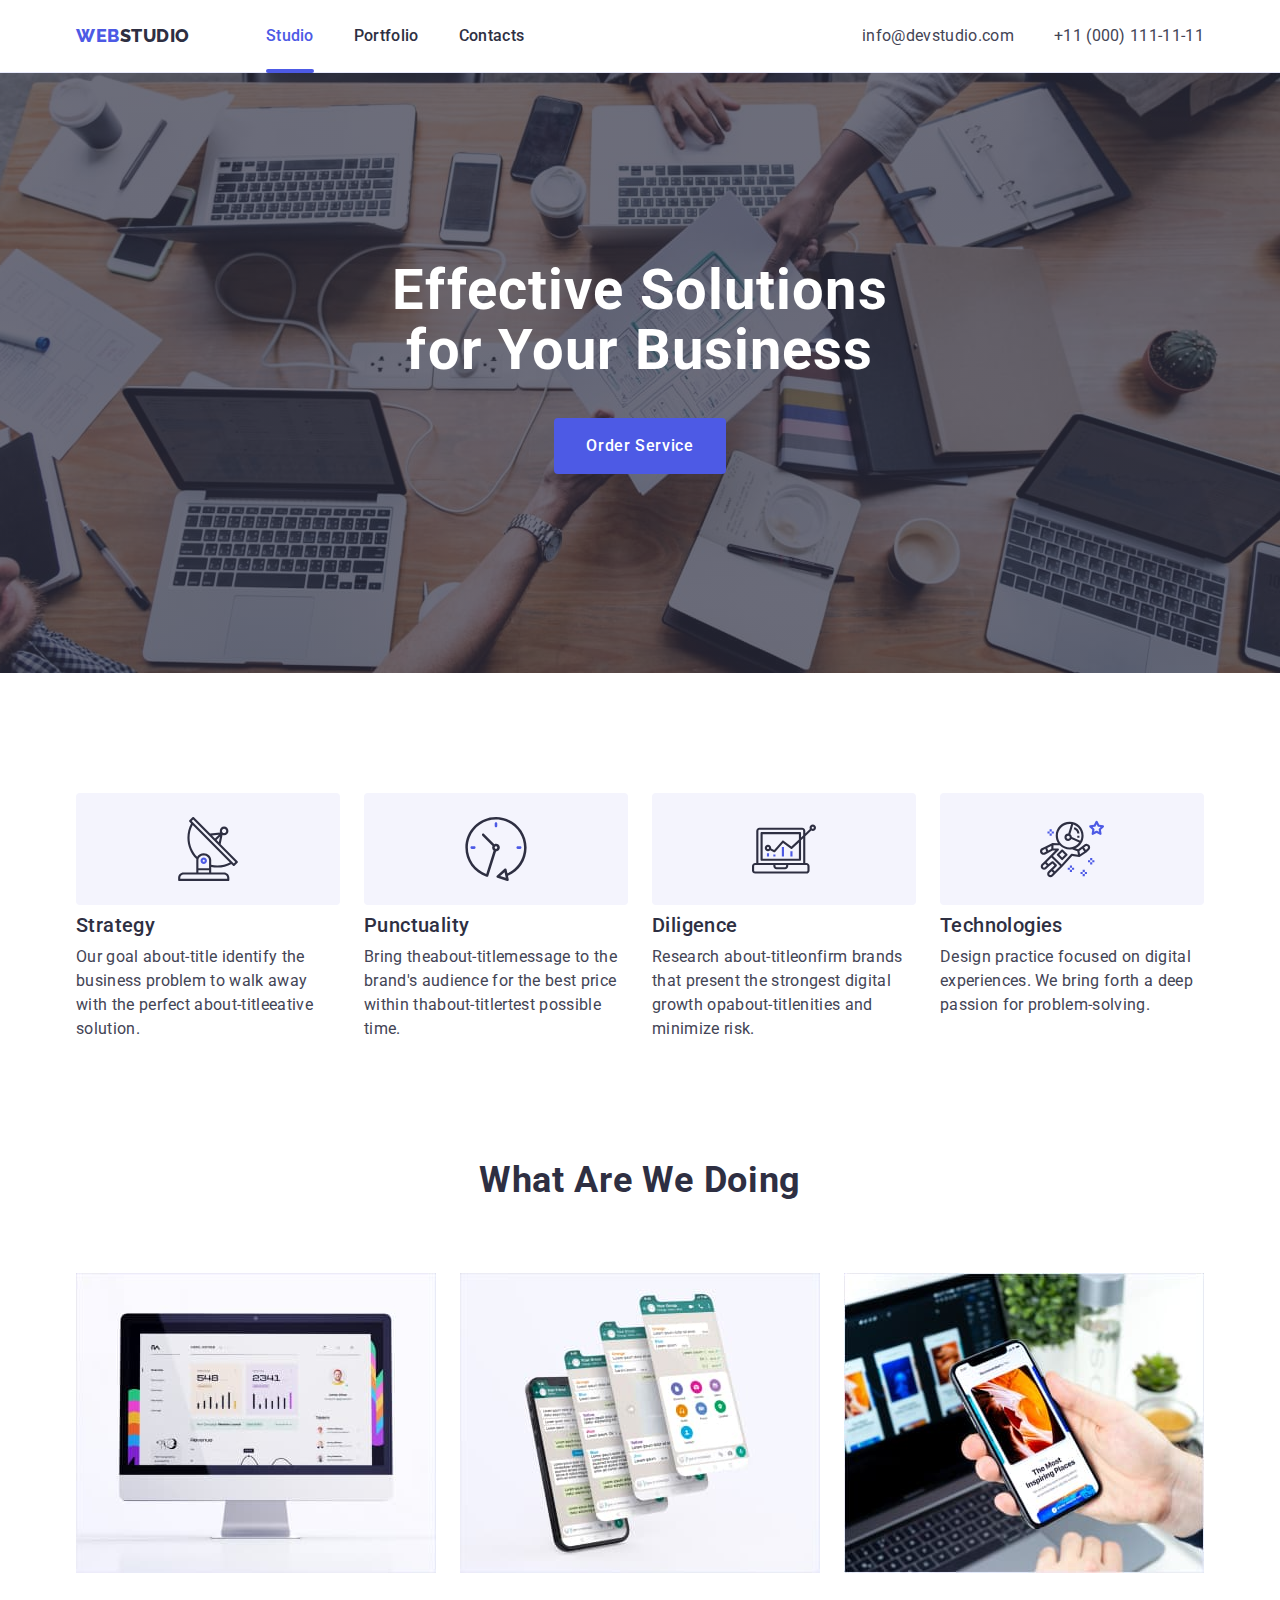
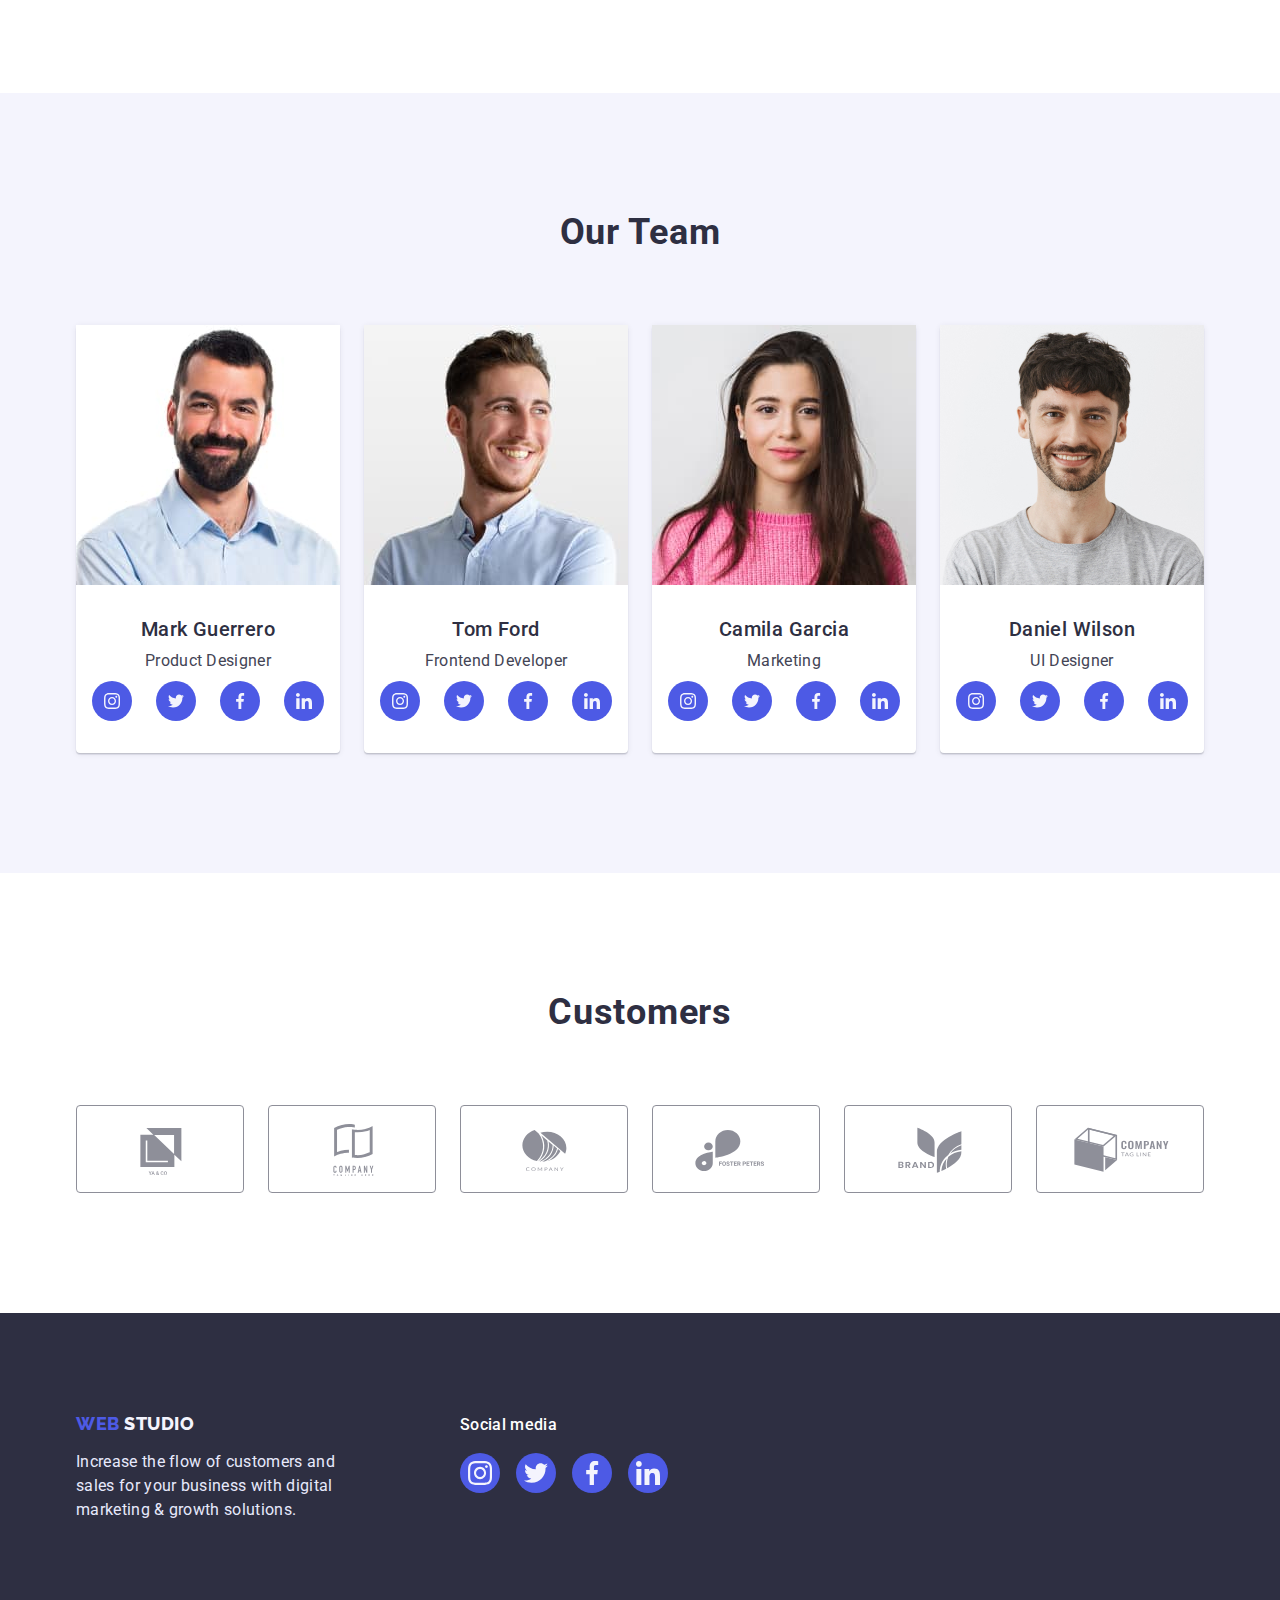
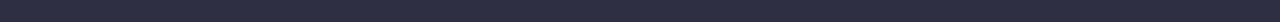
==== index.html @ 4d695cb3 "Initial commit" ====
<!DOCTYPE html>
<html lang="en">
  <head>
    <meta charset="UTF-8" />
    <meta name="viewport" content="width=device-width, initial-scale=1.0" />
    <title>Document</title>
    <link rel="preconnect" href="https://fonts.googleapis.com" />
    <link rel="preconnect" href="https://fonts.gstatic.com" crossorigin />
    <link
      href="https://fonts.googleapis.com/css2?family=Raleway:wght@800&family=Roboto:wght@400;500;700;900&display=swap"
      rel="stylesheet"
      crossorigin="anonymous"
      referrerpolicy="no-referrer"
    />
    <link
      rel="stylesheet"
      href="https://cdnjs.cloudflare.com/ajax/libs/modern-normalize/1.1.0/modern-normalize.min.css"
    />
    <link rel="stylesheet" href="./css/styles.css" />
  </head>
  <body>
    <div class="backdrop is-hidden" data-modal>
      <div class="modal">
        <p class="text-modal"></p>
        <button class="close-btn-modal" type="button" data-modal-close="">
          <svg class="icon-btn-modal">
            <use href="./images/svg/symbol-defs.svg#icon-close"></use>
          </svg>
        </button>
      </div>
    </div>
    <header class="header">
      <div class="header-nav container">
        <!-- Navigation -->
        <nav class="header-nav list">
          <a href="./index.html" class="logo link">Web<span class="logo-part">Studio</span></a>
          <ul class="site-nav header-link list">
            <li class="item">
              <a class="link active" href="./index.html">Studio</a>
            </li>
            <li class="item">
              <a class="link" href="./portfolio.html">Portfolio</a>
            </li>
            <li class="item">
              <a class="link" href="">Contacts</a>
            </li>
          </ul>
        </nav>

        <!-- Contacts -->
        <address class="header-nav address">
          <ul class="address-nav list">
            <li class="item">
              <a class="link" href="mailto:info@devstudio.com">info@devstudio.com</a>
            </li>
            <li class="item">
              <a class="link" href="tel:+110001111111">+11 (000) 111-11-11</a>
            </li>
          </ul>
        </address>
      </div>
    </header>

    <main>
      <!-- Hero -->
      <section class="hero">
        <div class="container">
          <h1 class="hero-title">Effective Solutions for Your Business</h1>
          <button type="button" class="btn" data-modal-open="">Order Service</button>
        </div>
      </section>

      <!-- Section 01 About -->
      <section class="section-about">
        <div class="container">
          <h2 class="visually-hidden">About company</h2>
          <ul class="about list">
            <li class="about-icon-item">
              <div class="icon-box">
                <svg class="icon-about" width="64" height="64">
                  <use href="./images/svg/symbol-defs.svg#icon-antenna"></use>
                </svg>
              </div>
              <h3 class="about-title">Strategy</h3>
              <p class="about-text">
                Our goal about-title identify the business problem to walk away with the perfect
                about-titleeative solution.
              </p>
            </li>

            <li class="about-icon-item">
              <div class="icon-box">
                <svg class="icon-about" width="64" height="64">
                  <use href="./images/svg/symbol-defs.svg#icon-clock"></use>
                </svg>
              </div>
              <h3 class="about-title">Punctuality</h3>
              <p class="about-text">
                Bring theabout-titlemessage to the brand's audience for the best price within
                thabout-titlertest possible time.
              </p>
            </li>

            <li class="about-icon-item">
              <div class="icon-box">
                <svg class="icon-about" width="64" height="64">
                  <use href="./images/svg/symbol-defs.svg#icon-diagram"></use>
                </svg>
              </div>
              <h3 class="about-title">Diligence</h3>
              <p class="about-text">
                Research about-titleonfirm brands that present the strongest digital growth
                opabout-titlenities and minimize risk.
              </p>
            </li>

            <li class="about-icon-item">
              <div class="icon-box">
                <svg class="icon-about" width="64" height="64">
                  <use href="./images/svg/symbol-defs.svg#icon-astronaut"></use>
                </svg>
              </div>
              <h3 class="about-title">Technologies</h3>
              <p class="about-text">
                Design practice focused on digital experiences. We bring forth a deep passion for
                problem-solving.
              </p>
            </li>
          </ul>
        </div>
      </section>

      <!-- Section 02 Types of jobs  -->
      <section class="section" style="padding-top: 0">
        <div class="container">
          <h2 class="section-title">What are we doing</h2>

          <ul class="types list">
            <li>
              <img src="./images/img-desktop-version.jpg" alt="desktop-version" width="360" />
            </li>
            <li>
              <img src="./images/img-mobile-version.jpg" alt="mobile-version." width="360" />
            </li>
            <li>
              <img src="./images/img-layout-development.jpg" alt="ayout-development" width="360" />
            </li>
          </ul>
        </div>
      </section>

      <!-- Section 03 Our team  -->
      <section class="section-team">
        <div class="container">
          <h2 class="section-title">Our Team</h2>

          <ul class="team list">
            <li class="team-item">
              <img src="./images/img-3.jpg" alt="product-designer" width="264" />
              <div class="team-item-content">
                <h3 class="team-title">Mark Guerrero</h3>
                <p class="team-text">Product Designer</p>
                <ul class="media list">
                  <li class="media-item">
                    <a class="media-link" href="">
                      <svg class="media-icon" width="16" height="16">
                        <use href="./images/svg/symbol-defs.svg#icon-instagram"></use>
                      </svg>
                    </a>
                  </li>
                  <li class="media-item">
                    <a class="media-link" href="">
                      <svg class="media-icon" width="16" height="16">
                        <use href="./images/svg/symbol-defs.svg#icon-twitter"></use>
                      </svg>
                    </a>
                  </li>
                  <li class="media-item">
                    <a class="media-link" href="">
                      <svg class="media-icon" width="16" height="16">
                        <use href="./images/svg/symbol-defs.svg#icon-facebook"></use>
                      </svg>
                    </a>
                  </li>
                  <li class="media-item">
                    <a class="media-link" href="">
                      <svg class="media-icon" width="16" height="16">
                        <use href="./images/svg/symbol-defs.svg#icon-linkedin"></use>
                      </svg>
                    </a>
                  </li>
                </ul>
              </div>
            </li>
            <li class="team-item">
              <img src="./images/img-2.jpg" alt="frontend-developer" width="264" />
              <div class="team-item-content">
                <h3 class="team-title">Tom Ford</h3>
                <p class="team-text">Frontend Developer</p>
                <ul class="media list">
                  <li class="media-item">
                    <a class="media-link" href="">
                      <svg class="media-icon" width="16" height="16">
                        <use href="./images/svg/symbol-defs.svg#icon-instagram"></use>
                      </svg>
                    </a>
                  </li>
                  <li class="media-item">
                    <a class="media-link" href="">
                      <svg class="media-icon" width="16" height="16">
                        <use href="./images/svg/symbol-defs.svg#icon-twitter"></use>
                      </svg>
                    </a>
                  </li>
                  <li class="media-item">
                    <a class="media-link" href="">
                      <svg class="media-icon" width="16" height="16">
                        <use href="./images/svg/symbol-defs.svg#icon-facebook"></use>
                      </svg>
                    </a>
                  </li>
                  <li class="media-item">
                    <a class="media-link" href="">
                      <svg class="media-icon" width="16" height="16">
                        <use href="./images/svg/symbol-defs.svg#icon-linkedin"></use>
                      </svg>
                    </a>
                  </li>
                </ul>
              </div>
            </li>
            <li class="team-item">
              <img src="./images/img-1.jpg" alt="marketing" width="264" />
              <div class="team-item-content">
                <h3 class="team-title">Camila Garcia</h3>
                <p class="team-text">Marketing</p>
                <ul class="media list">
                  <li class="media-item">
                    <a class="media-link" href="">
                      <svg class="media-icon" width="16" height="16">
                        <use href="./images/svg/symbol-defs.svg#icon-instagram"></use>
                      </svg>
                    </a>
                  </li>
                  <li class="media-item">
                    <a class="media-link" href="">
                      <svg class="media-icon" width="16" height="16">
                        <use href="./images/svg/symbol-defs.svg#icon-twitter"></use>
                      </svg>
                    </a>
                  </li>
                  <li class="media-item">
                    <a class="media-link" href="">
                      <svg class="media-icon" width="16" height="16">
                        <use href="./images/svg/symbol-defs.svg#icon-facebook"></use>
                      </svg>
                    </a>
                  </li>
                  <li class="media-item">
                    <a class="media-link" href="">
                      <svg class="media-icon" width="16" height="16">
                        <use href="./images/svg/symbol-defs.svg#icon-linkedin"></use>
                      </svg>
                    </a>
                  </li>
                </ul>
              </div>
            </li>
            <li class="team-item">
              <img src="./images/img.jpg" alt="ui-designer" width="264" />
              <div class="team-item-content">
                <h3 class="team-title">Daniel Wilson</h3>
                <p class="team-text">UI Designer</p>
                <ul class="media list">
                  <li class="media-item">
                    <a class="media-link" href="">
                      <svg class="media-icon" width="16" height="16">
                        <use href="./images/svg/symbol-defs.svg#icon-instagram"></use>
                      </svg>
                    </a>
                  </li>
                  <li class="media-item">
                    <a class="media-link" href="">
                      <svg class="media-icon" width="16" height="16">
                        <use href="./images/svg/symbol-defs.svg#icon-twitter"></use>
                      </svg>
                    </a>
                  </li>
                  <li class="media-item">
                    <a class="media-link" href="">
                      <svg class="media-icon" width="16" height="16">
                        <use href="./images/svg/symbol-defs.svg#icon-facebook"></use>
                      </svg>
                    </a>
                  </li>
                  <li class="media-item">
                    <a class="media-link" href="">
                      <svg class="media-icon" width="16" height="16">
                        <use href="./images/svg/symbol-defs.svg#icon-linkedin"></use>
                      </svg>
                    </a>
                  </li>
                </ul>
              </div>
            </li>
          </ul>
        </div>
      </section>
    </main>

    <!-- Customers -->
    <section class="section" style="padding-top: 120">
      <div class="container">
        <h2 class="section-title">Customers</h2>
        <ul class="customers list">
          <li class="customers-icon-item">
            <a class="customers-icon-box link" href="">
              <svg class="customers-icon-about" width="104" height="56">
                <use href="./images/svg/symbol-defs.svg#icon-logo-0"></use>
              </svg>
            </a>
          </li>

          <li class="customers-icon-item">
            <a class="customers-icon-box link" href="">
              <svg class="customers-icon-about" width="104" height="56">
                <use href="./images/svg/symbol-defs.svg#icon-logo-1"></use>
              </svg>
            </a>
          </li>

          <li class="customers-icon-item">
            <a class="customers-icon-box link" href="">
              <svg class="customers-icon-about" width="104" height="56">
                <use href="./images/svg/symbol-defs.svg#icon-logo-2"></use>
              </svg>
            </a>
          </li>

          <li class="customers-icon-item">
            <a class="customers-icon-box link" href="">
              <svg class="customers-icon-about" width="104" height="56">
                <use href="./images/svg/symbol-defs.svg#icon-logo-3"></use>
              </svg>
            </a>
          </li>

          <li class="customers-icon-item">
            <a class="customers-icon-box link" href="">
              <svg class="customers-icon-about" width="104" height="56">
                <use href="./images/svg/symbol-defs.svg#icon-logo-4"></use>
              </svg>
            </a>
          </li>

          <li class="customers-icon-item">
            <a class="customers-icon-box link" href="">
              <svg class="customers-icon-about" width="104" height="56">
                <use href="./images/svg/symbol-defs.svg#icon-logo-5"></use>
              </svg>
            </a>
          </li>
        </ul>
      </div>
    </section>

    <!-- Footer -->
    <footer class="footer">
      <div class="container footer-wrapp">
        <div class="footer-box">
          <a href="./index.html" class="logo-footer link"
            >Web <span class="logo-footer-part">Studio</span></a
          >
          <p class="footer-text">
            Increase the flow of customers and sales for your business with digital marketing &
            growth solutions.
          </p>
        </div>
        <div class="footer-social-box">
          <p class="social-title">Social media</p>
          <ul class="footer-media list">
            <li class="footer-media-item">
              <a class="footer-media-link" href="">
                <svg class="footer-media-icon" width="24" height="24">
                  <use href="./images/svg/symbol-defs.svg#icon-instagram"></use>
                </svg>
              </a>
            </li>
            <li class="footer-media-item">
              <a class="footer-media-link" href="">
                <svg class="footer-media-icon" width="24" height="24">
                  <use href="./images/svg/symbol-defs.svg#icon-twitter"></use>
                </svg>
              </a>
            </li>
            <li class="footer-media-item">
              <a class="footer-media-link" href="">
                <svg class="footer-media-icon" width="24" height="24">
                  <use href="./images/svg/symbol-defs.svg#icon-facebook"></use>
                </svg>
              </a>
            </li>
            <li class="footer-media-item">
              <a class="footer-media-link" href="">
                <svg class="footer-media-icon" width="24" height="24">
                  <use href="./images/svg/symbol-defs.svg#icon-linkedin"></use>
                </svg>
              </a>
            </li>
          </ul>
        </div>
      </div>
    </footer>

    <script src="./js/modal.js"></script>
  </body>
</html>
---- css/styles.css ----
:root {
  --primary-brand: #4d5ae5;
  --pressed-state: #404bbf;
  --dark: #2e2f42;
  --succes: #31d0aa;
  --text: #434455;
  --subtle-text: #8e8f99;
  --accent: #e7e9fc;
  --light: #f4f4fd;
  --modal-overlay: rgba(46, 47, 66, 0.4);
  --hero-background: rgba(46, 47, 66, 0.7);
  --white-background: #ffffff;
  --time-transition-duration: 250ms;
  --transition-timing-function: cubic-bezier(0.4, 0, 0.2, 1);
}

p,
h2,
h3,
h4,
h5,
h6 {
  margin: 0;
}
img {
  display: block;
  max-width: 100%;
  height: auto;
}

button {
  display: block;
  cursor: pointer;
  border: none;
  border-radius: 4px;
}

address {
  font-style: normal;
}

ul,
ol {
  list-style: none;
  margin: 0;
  padding: 0;
}

.container {
  width: 1158px;
  padding-left: 15px;
  padding-right: 15px;
  margin: 0 auto;
}

.container-portfolio {
  width: 1158px;
  padding-left: 15px;
  padding-right: 15px;

  margin-left: auto;
  margin-right: auto;
}

.list {
  list-style: none;
}

.link {
  text-decoration: none;
  display: inline-block;
}

.visually-hidden {
  position: absolute;
  width: 1px;
  height: 1px;
  margin: -1px;
  border: 0;
  padding: 0;
  white-space: nowrap;
  clip-path: inset(100%);
  clip: rect(0 0 0 0);
  overflow: hidden;
}

/* Section */
.section {
  padding-top: 120px;
  padding-bottom: 120px;
}
.section-about {
  padding-top: 120px;
  padding-bottom: 120px;
}
.section-team {
  padding-top: 120px;
  padding-bottom: 120px;
  background-color: var(--light);
}
.section-title {
  margin-bottom: 72px;
  color: var(--dark);
  font-weight: 700;
  font-size: 36px;
  line-height: 1.11;
  text-align: center;
  letter-spacing: 0.02em;
  text-transform: capitalize;
}

.section-portfolio {
  padding-top: 96px;
  padding-bottom: 120px;
}

/* Header */
.header {
  background-color: var(--white-background);
  border-bottom: solid 1px var(--accent);
}

/* Body */
body {
  color: var(--text);
  background-color: var(--white-background);
  font-family: "Roboto", sans-serif;
  font-size: 16px;
}

/* Logo */
.logo {
  color: var(--primary-brand);
  font-family: "Raleway", sans-serif;
  letter-spacing: 0.03em;
  font-weight: 800;
  font-size: 18px;
  line-height: 1.17;
  letter-spacing: 0.03em;
  text-transform: uppercase;
  text-decoration: none;
}
.logo-part {
  color: var(--dark);
  font-family: "Raleway", sans-serif;
  letter-spacing: 0.03em;
  font-weight: 800;
  font-size: 18px;
  line-height: 1.17;
  letter-spacing: 0.03em;
  text-transform: uppercase;
  text-decoration: none;
}

/* Navigation */
.header-nav {
  display: flex;
  align-items: center;
}

.site-nav {
  display: flex;
  margin-left: 76px;
}

.site-nav .item + .item {
  margin-left: 40px;
}

.site-nav .link {
  display: block;
  padding-top: 24px;
  padding-bottom: 24px;

  color: var(--dark);
  font-weight: 500;
  font-size: 16px;
  line-height: 1.5;
  letter-spacing: 0.02em;

  transition: color var(--time-transition-duration) var(--transition-timing-function);
}

.site-nav .link:hover,
.site-nav .link:focus,
.site-nav .link:active {
  color: var(--pressed-state);
}

.site-nav .link.current {
  color: var(--primary-brand);
}
.site-nav .link.active {
  position: relative;
  display: block;
  color: var(--primary-brand);
}

.active::after {
  content: "";
  position: absolute;
  bottom: -1px;
  left: 0;
  display: block;
  width: 100%;
  height: 4px;
  border-radius: 2px;
  background-color: var(--primary-brand);
}

.address {
  font-style: normal;
  margin-left: auto;
}
.address-nav {
  display: flex;
  margin-left: auto;
}

.address-nav .item + .item {
  margin-left: 40px;
}

.address-nav .link {
  display: block;
  padding-top: 24px;
  padding-bottom: 24px;

  color: var(--text);
  font-style: normal;
  font-size: 16px;
  line-height: 1.5;
  letter-spacing: 0.02em;
  font-style: normal;
  transition: color var(--time-transition-duration) var(--transition-timing-function);
}
.address-nav .link:hover,
.address-nav .link:focus,
.address-nav .link:active {
  color: var(--pressed-state);
  font-style: normal;
  font-size: 16px;
  line-height: 1.5;
  letter-spacing: 0.02em;
  font-style: normal;
}

/* Hero */
.hero {
  padding: 188px 0;
  text-align: center;
  max-width: 1440px;
  min-height: 600px;
  margin-left: auto;
  margin-right: auto;
  background-color: var(--dark);
  background-image: linear-gradient(rgba(46, 47, 66, 0.7), rgba(46, 47, 66, 0.7)),
    url(../images/people-office-hero.jpg);
  background-repeat: no-repeat;
  background-position: center;
  background-size: cover;
}

.hero-title {
  margin-left: auto;
  margin-right: auto;
  margin-top: 0px;
  margin-bottom: 48;
  text-align: center;
  width: 496px;

  color: var(--white-background);
  font-weight: 700;
  font-size: 56px;
  line-height: 1.07;
  letter-spacing: 0.02em;
}

/* Buttons */
.btn {
  display: inline-block;
  min-width: 169px;
  text-align: center;
  padding-left: 32px;
  padding-right: 32px;
  padding-top: 16px;
  padding-bottom: 16px;
  margin: auto;

  color: var(--white-background);
  background-color: var(--primary-brand);
  font-family: "Roboto", sans-serif;
  font-weight: 500;
  font-size: 16px;
  line-height: 1.5;
  align-items: center;
  letter-spacing: 0.04em;
  cursor: pointer;
  border-radius: 4px;
  border: none;

  transition-property: color, border, box-shadow, background;
  transition-duration: var(--time-transition-duration);
  transition-timing-function: var(--transition-timing-function);
}

.btn:hover,
.btn:focus {
  color: var(--white-background);
  background-color: var(--pressed-state);
  font-family: "Roboto", sans-serif;
  font-weight: 500;
  font-size: 16px;
  line-height: 1.5;
  align-items: center;
  letter-spacing: 0.04em;
  cursor: pointer;
  padding-right: 32px;
  padding-top: 16px;
  padding-bottom: 16px;
  display: inline-block;
  border: none;
  min-width: 169px;
  text-align: center;
}

/* 01 About */
.about-item {
  padding: 0px;
}

.about {
  display: flex;
  gap: 24px;
}

.about-title {
  margin-bottom: 8px;
  color: var(--dark);
  font-weight: 500;
  font-size: 20px;
  line-height: 1.2;
  letter-spacing: 0.02em;
}

.about-text {
  font-family: "Roboto", sans-serif;
  font-weight: 400;
  font-size: 16px;
  line-height: 1.5;
  letter-spacing: 0.02em;
  color: var(--text);
  max-width: 264px;
}

.about .item-about {
  width: 264px;
}

.icon-box {
  background-color: var(--light);
  display: flex;
  justify-content: center;
  align-items: center;
  height: 112px;
  border-radius: 4px;
  margin-bottom: 8px;
  background-position: center;
}

.icon-about {
  background-size: contain;
}
/* 02 Types of job*/
.types {
  display: flex;
  gap: 24px;
}

/* 03 Team */
.team {
  display: flex;
  gap: 24px;
}

.team-title {
  margin-bottom: 8px;
  color: var(--dark);
  font-weight: 500;
  font-size: 20px;
  line-height: 1.2;
  text-align: center;
  letter-spacing: 0.02em;
}

.team-text {
  color: var(--text);
  font-size: 16px;
  line-height: 1.5;
  text-align: center;
  letter-spacing: 0.02em;
}
.team-title {
  background-color: var(--white-background);
}
.team-item {
  width: 264px;
  border-radius: 4px;
  background-color: var(--white-background);
  box-shadow: 0px 1px 6px rgba(46, 47, 66, 0.08), 0px 1px 1px rgba(46, 47, 66, 0.16),
    0px 2px 1px rgba(46, 47, 66, 0.08);
}

.team-item-content {
  padding-left: 16px;
  padding-right: 16px;
  padding-top: 32px;
  padding-bottom: 32px;
}

.media {
  display: flex;
  gap: 24px;
  margin-top: 8px;
}

.media-link {
  width: 40px;
  height: 40px;
  border-radius: 50%;
  background-color: var(--primary-brand);
  display: flex;
  align-items: center;
  justify-content: center;

  transition-property: background-color;
  transition-duration: var(--time-transition-duration);
  transition-timing-function: var(--transition-timing-function);
}

.media-link:hover,
.media-link:focus,
.media-link:active {
  background-color: var(--pressed-state);
}

.media-icon {
  fill: var(--light);
}

/* 04 Customers */
.about-item {
  padding: 0px;
}

.customers {
  display: flex;
  gap: 24px;
}

.customers-icon-box {
  display: flex;
  justify-content: center;
  align-items: center;
  height: 88px;
  width: 168px;
  border-radius: 4px;
  background-position: center;
  border: 1px solid currentColor;
  color: var(--subtle-text);

  transition-property: color;
  transition-duration: var(--time-transition-duration);
  transition-timing-function: var(--transition-timing-function);
}

.customers-icon-box:hover,
.customers-icon-box:active {
  color: var(--pressed-state);
}

.customers-icon-about {
  /* background-size: contain; */
  fill: currentColor;
}

.customers-icon-about:hover,
.customers-icon-about:active {
  background-size: contain;
  fill: var(--pressed-state);
}

/* Footer */
.footer {
  padding-top: 100px;
  padding-bottom: 100px;
  background-color: var(--dark);
}

.footer-wrapp {
  display: flex;
}
.footer-box {
  margin-right: 120px;
}
.logo-footer {
  color: var(--primary-brand);
  font-family: "Raleway", sans-serif;
  letter-spacing: 0.03em;
  letter-spacing: 0.03em;
  font-weight: 800;
  font-size: 18px;
  line-height: 1.17;
  letter-spacing: 0.03em;
  text-transform: uppercase;
  text-decoration: none;
}
.logo-footer-part {
  color: var(--light);
  font-family: "Raleway", sans-serif;
  letter-spacing: 0.03em;
  font-weight: 800;
  font-size: 18px;
  line-height: 1.17;
  letter-spacing: 0.03em;
  text-transform: uppercase;
  text-decoration: none;
}
.footer-text {
  color: var(--accent);
  margin-top: 16px;
  width: 264px;
  letter-spacing: 0.02em;
  line-height: 1.5;
}

.social-title {
  font-weight: 500;
  font-size: 16px;
  line-height: 1.5;
  letter-spacing: 0.02em;
  color: var(--white-background);
  margin-bottom: 16px;
}

.footer-media {
  display: flex;
  gap: 16px;
  margin-top: 16px;
}

.footer-media-link {
  width: 40px;
  height: 40px;
  border-radius: 50%;
  background-color: var(--primary-brand);
  display: flex;
  align-items: center;
  justify-content: center;

  transition-property: color, border, box-shadow, background;
  transition-duration: var(--time-transition-duration);
  transition-timing-function: var(--transition-timing-function);
}

.footer-media-link:hover,
.footer-media-link:focus,
.footer-media-link:active {
  width: 40px;
  height: 40px;
  border-radius: 50%;
  background-color: var(--succes);
  display: flex;
  align-items: center;
  justify-content: center;
}

.footer-media-icon {
  fill: var(--light);
}

/* Portfolio novigation */

.btn-filter {
  cursor: pointer;
  display: flex;
  flex-direction: row;
  justify-content: center;
  align-items: center;
  padding: 12px 24px;

  color: var(--primary-brand);
  background-color: var(--light);
  border: 1px solid var(--accent);
  border-radius: 4px;
  font-family: "Roboto", sans-serif;
  font-weight: 500;
  font-size: 16px;
  line-height: 1.5;
  align-items: center;
  text-align: center;
  letter-spacing: 0.04em;

  transition-property: color, border, box-shadow, background;
  transition-duration: var(--time-transition-duration);
  transition-timing-function: var(--transition-timing-function);
}

.btn-filter:hover,
.btn-filter:focus {
  color: var(--white-background);
  background-color: var(--pressed-state);

  box-shadow: 0px 3px 1px rgba(0, 0, 0, 0.1), 0px 2px 1px rgba(0, 0, 0, 0.08),
    0px 2px 2px rgba(0, 0, 0, 0.12);
}
.nav-portfolio {
  display: flex;
  justify-content: center;
  margin-bottom: 72px;
}

.nav-portfolio .item + .item {
  margin-left: 24px;
}

/* Portfolio card-set */
.card {
  flex-basis: calc((100% - 48px) / 3);
}

.card-link {
  transition-property: color, border, box-shadow;
  overflow: hidden;
  transition-duration: var(--time-transition-duration);
  transition-timing-function: var(--transition-timing-function);
}
.card-link:hover,
.card-link:focus {
  box-shadow: 0px 1px 6px rgba(46, 47, 66, 0.08), 0px 1px 1px rgba(46, 47, 66, 0.16),
    0px 2px 1px rgba(46, 47, 66, 0.08);
}

.card-set {
  display: flex;
  flex-wrap: wrap;
  gap: 48px 24px;
}

.card-title {
  margin-bottom: 8px;
  color: var(--dark);
  font-weight: 500;
  font-size: 20px;
  line-height: 1.2;
  text-align: start;
  letter-spacing: 0.02em;
}

.card-text {
  color: var(--text);
  font-size: 16px;
  line-height: 1.5;
  text-align: start;
  letter-spacing: 0.02em;
}

.card-content {
  padding-top: 32px;
  padding-bottom: 32px;
  padding-left: 16px;
  padding-right: 16px;

  border-left: 1px solid var(--accent);
  border-right: 1px solid var(--accent);
  border-bottom: 1px solid var(--accent);
}

.box-exampleworks {
  position: relative;
  width: 360px;
  height: 300px;
  margin: 0 auto;
  background-color: #bdbdbd;
  overflow: hidden;
}

.overlay-background {
  position: absolute;
  top: 100%;
  left: 0;
  width: 100%;
  height: 100%;
  background-color: var(--primary-brand);
  color: var(--light);
  padding: 32px 40px;
  margin: 0;

  font-weight: 400;
  font-size: 16px;
  line-height: 1.5;
  letter-spacing: 0.02em;

  transition: transform var(--time-transition-duration) var(--transition-timing-function);
}

.card-link:hover .overlay-background,
.card-link:focus .overlay-background {
  transform: translateY(-100%);
}

/* Modal window */

.backdrop {
  position: fixed;
  top: 0;
  left: 0;
  width: 100%;
  height: 100%;
  background-color: rgba(46, 47, 66, 0.4);
  opacity: 1;
  transition-duration: var(--time-transition-duration);
  transition-timing-function: var(--transition-timing-function);
}

.backdrop.is-hidden {
  visibility: hidden;
  opacity: 0;
  pointer-events: none;
}
.modal {
  position: absolute;
  left: 50%;
  top: 50%;
  transform: translate(-50%, -50%) scale(1);

  width: 408px;
  height: 576px;

  transition: var(--time-transition-duration), var(--transition-timing-function);
  min-width: 408px;
  min-height: 576px;

  background: #fcfcfc;
  box-shadow: 0px 1px 1px rgba(0, 0, 0, 0.14), 0px 1px 3px rgba(0, 0, 0, 0.12),
    0px 2px 1px rgba(0, 0, 0, 0.2);
  border-radius: 4px;
}

.close-btn-modal {
  display: flex;
  justify-content: center;
  align-items: center;
  position: absolute;
  top: 24px;
  right: 24px;
  width: 24px;
  height: 24px;
  background: var(--accent);
  border: 1px solid rgba(0, 0, 0, 0.1);
  border-radius: 50%;
  transition-duration: var(--time-transition-duration);
  transition-timing-function: var(--transition-timing-function);
}

.icon-btn-modal {
  width: 8px;
  height: 8px;
  fill: var(--dark);
  transition-duration: fill var(--time-transition-duration);
  transition-timing-function: var(--transition-timing-function);
}

.close-btn-modal:hover,
.close-btn-modal:focus,
.close-btn-modal:active {
  display: flex;
  justify-content: center;
  align-items: center;
  position: absolute;
  top: 24px;
  right: 24px;
  width: 24px;
  height: 24px;
  background: var(--pressed-state);
  border-radius: 50%;
  transition-duration: var(--time-transition-duration);
  transition-timing-function: var(--transition-timing-function);
}

.close-btn-modal:hover .icon-btn-modal,
.close-btn-modal:active .icon-btn-modal {
  fill: var(--light);
}
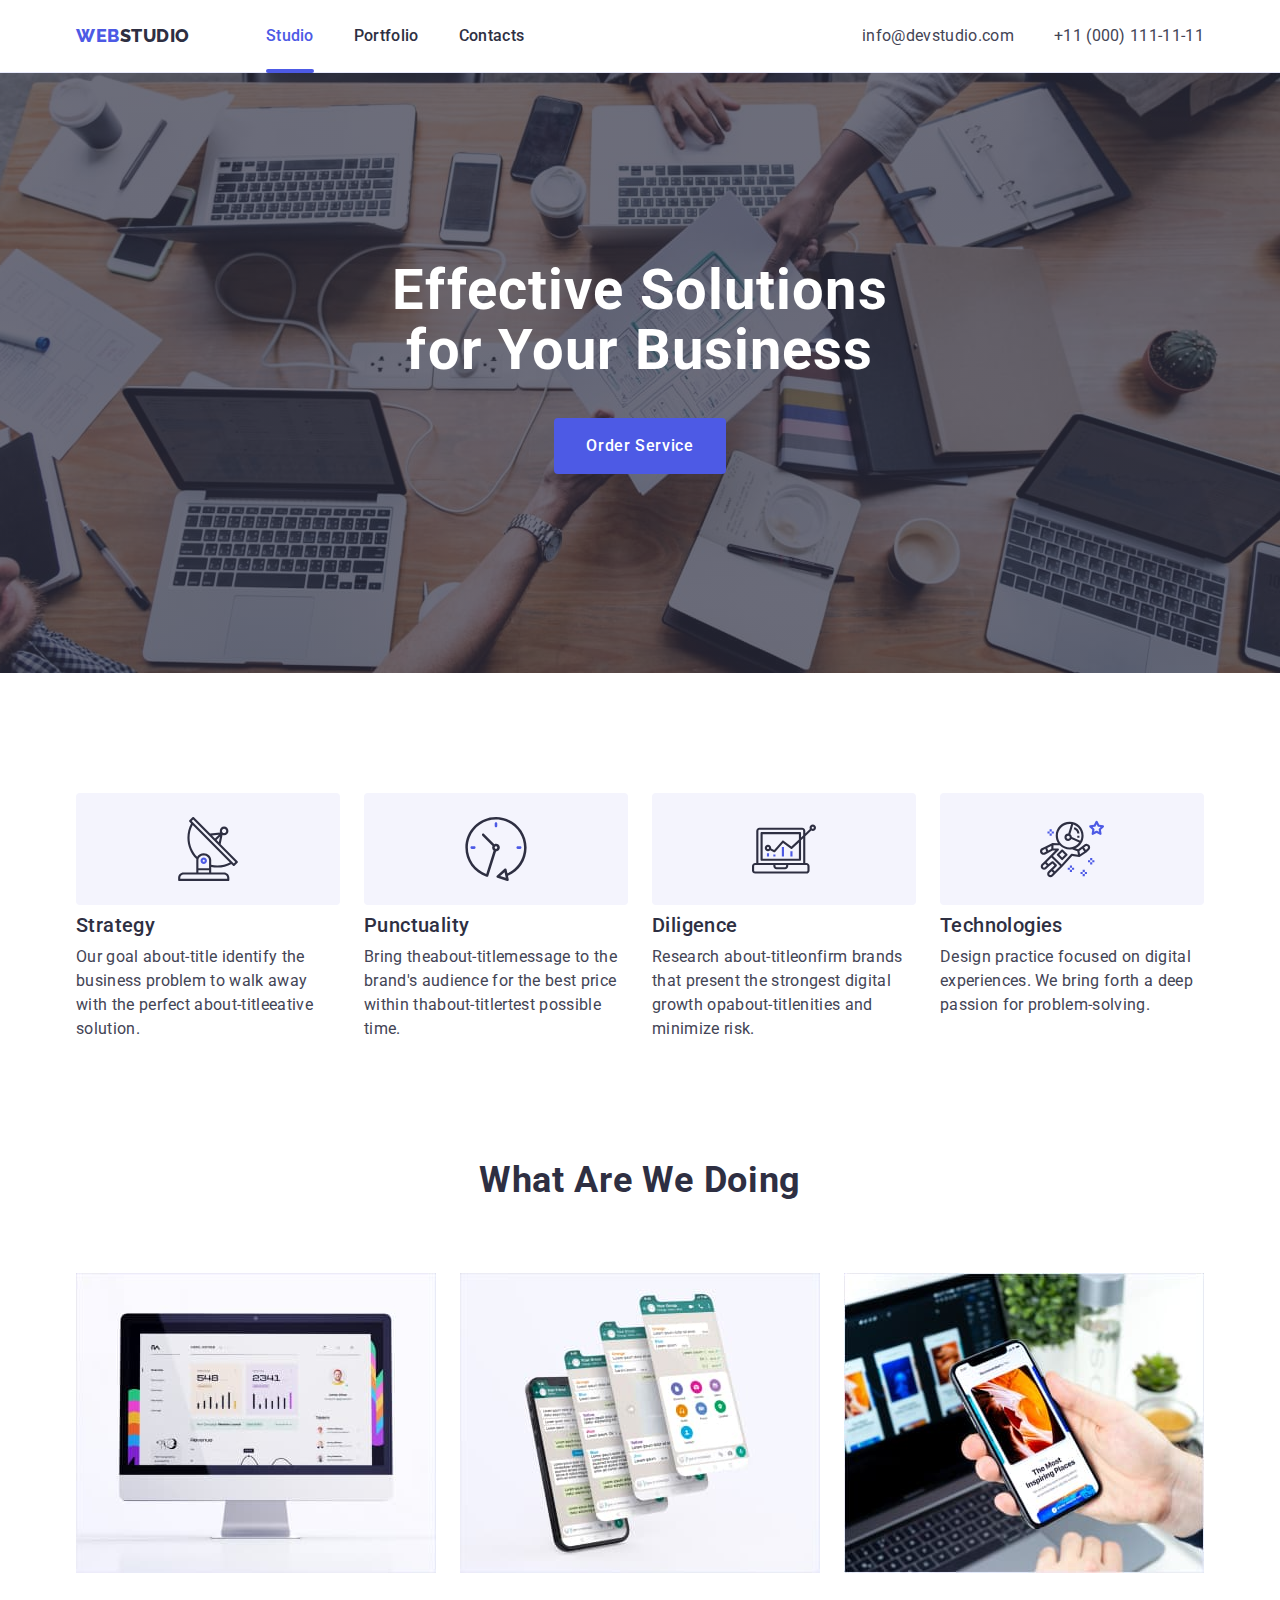
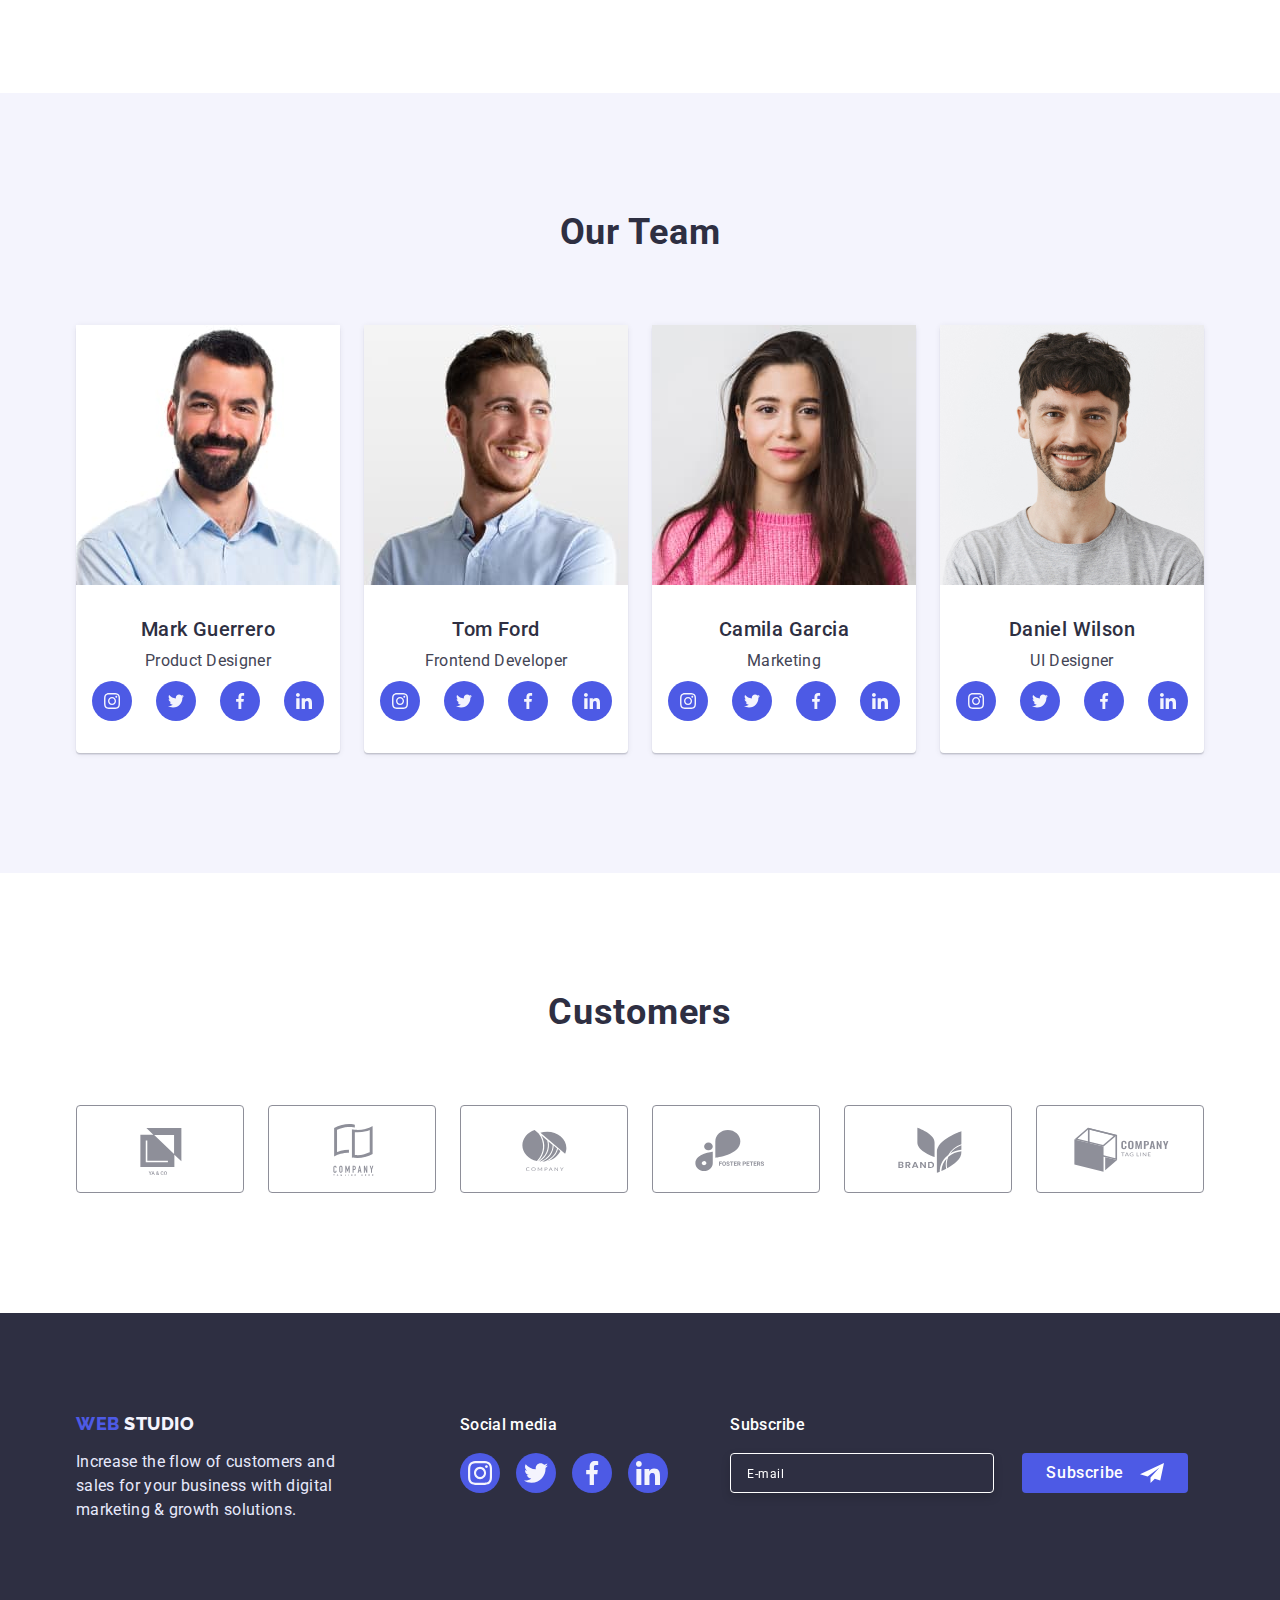
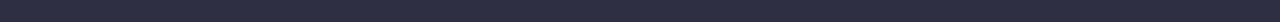
==== commit cef7742a: "HW 06" ====
--- a/index.html
+++ b/index.html
@@ -21,12 +21,84 @@
   <body>
     <div class="backdrop is-hidden" data-modal>
       <div class="modal">
-        <p class="text-modal"></p>
         <button class="close-btn-modal" type="button" data-modal-close="">
           <svg class="icon-btn-modal">
             <use href="./images/svg/symbol-defs.svg#icon-close"></use>
           </svg>
         </button>
+        <p class="text-modal">Leave your contacts and we will call you back</p>
+        <form class="modal-form">
+          <label class="modal-form-field">
+            <span class="modal-form-input-desc">Name</span>
+            <span class="modal-form-input-wrapper">
+              <input
+                type="text"
+                class="modal-form-input"
+                placeholder="Your name"
+                name="user_name"
+                required
+                pattern="^[a-zA-Za]+$]"
+                minlength="2"
+              />
+              <svg class="modal-form-input-icon">
+                <use href="./images/svg/symbol-defs.svg#icon-person-black-18dp"></use>
+              </svg>
+            </span>
+          </label>
+          <label for="" class="modal-form-field">
+            <span class="modal-form-input-desc">Phone</span>
+            <span class="modal-form-input-wrapper">
+              <input
+                type="tel"
+                class="modal-form-input"
+                placeholder="Your phone number"
+                name="user_phone"
+                required
+                pattern="[0-9]{3}-[0-9]{3}-[0-9]{2}-[0-9]{2}"
+                title="xxx-xxx-xx-xx"
+              />
+              <svg class="modal-form-input-icon">
+                <use href="./images/svg/symbol-defs.svg#icon-phone-black-18dp"></use>
+              </svg>
+            </span>
+          </label>
+          <label for="" class="modal-form-field">
+            <span class="modal-form-input-desc">Email</span>
+            <span class="modal-form-input-wrapper">
+              <input
+                type="email"
+                class="modal-form-input"
+                placeholder="Your email"
+                name="user_email"
+              />
+              <svg class="modal-form-input-icon">
+                <use href="./images/svg/symbol-defs.svg#icon-email-black-18dp"></use>
+              </svg>
+            </span>
+          </label>
+
+          <label for="" class="modal-form-field">
+            <span class="modal-form-input-desc">Comment</span>
+            <textarea
+              name="user-message"
+              class="modal-form-textarea"
+              placeholder="Text input"
+            ></textarea>
+          </label>
+          <input
+            id="user-policy"
+            type="checkbox"
+            class="modal-form-check visually-hidden"
+            name="user-policy"
+          />
+          <label for="user-policy" class="modal-form-check-desc"
+            >I accept the terms and conditions of the
+            <a href="" class="">&nbsp;Privacy Policy</a></label
+          >
+          <div class="modal-form-btn-wrapper">
+            <button type="submit" class="btn">Send</button>
+          </div>
+        </form>
       </div>
     </div>
     <header class="header">
@@ -409,6 +481,22 @@
             </li>
           </ul>
         </div>
+
+        <form class="subscribe-form">
+          <p class="subscribe-text">Subscribe</p>
+          <input
+            type="email"
+            class="subscribe-form-input"
+            placeholder="E-mail"
+            name="user_subscribe_email"
+          />
+          <button type="submit" class="subscribe-btn">
+            Subscribe
+            <svg class="footer-subscribe-btn-icon" width="24" height="24">
+              <use href="./images/svg/symbol-defs.svg#icon-send"></use>
+            </svg>
+          </button>
+        </form>
       </div>
     </footer>
 
--- a/css/styles.css
+++ b/css/styles.css
@@ -735,7 +735,9 @@
   transform: translate(-50%, -50%) scale(1);
 
   width: 408px;
-  height: 576px;
+  height: 584px;
+
+  padding: 24px;
 
   transition: var(--time-transition-duration), var(--transition-timing-function);
   min-width: 408px;
@@ -746,7 +748,7 @@
     0px 2px 1px rgba(0, 0, 0, 0.2);
   border-radius: 4px;
 }
-
+/* Button close in the Modal */
 .close-btn-modal {
   display: flex;
   justify-content: center;
@@ -792,3 +794,263 @@
 .close-btn-modal:active .icon-btn-modal {
   fill: var(--light);
 }
+
+/* Content modal window */
+
+.text-modal {
+  font-weight: 500;
+  font-size: 16px;
+  line-height: 1.5;
+  margin-top: 48px;
+  margin-bottom: 16px;
+
+  text-align: center;
+  letter-spacing: 0.02em;
+  color: var(--dark);
+}
+
+.modal-form {
+  display: flex;
+  flex-direction: column;
+  width: 360px;
+  min-height: 336px;
+  margin: 0 auto;
+}
+
+.modal-form-input {
+  width: 100%;
+  height: 40px;
+  border: 1px solid rgba(46, 47, 66, 0.4);
+  border-radius: 4px;
+  padding-left: 38px;
+  color: var(--text);
+
+  transition-duration: fill var(--time-transition-duration);
+  transition-timing-function: fill var(--transition-timing-function);
+}
+.modal-form-input:focus {
+  border-color: var(--primary-brand);
+  outline: none;
+}
+
+.modal-form-input:focus + .modal-form-input-icon {
+  fill: var(--primary-brand);
+}
+
+.modal-form-input::placeholder {
+  font-weight: 400;
+  font-size: 12px;
+  line-height: 1.17;
+  letter-spacing: 0.04em;
+  color: var(--subtle-text);
+}
+.modal-form-textarea {
+  resize: none;
+  width: 100%;
+  height: 120px;
+  margin-bottom: 8px;
+  border: 1px solid rgba(46, 47, 66, 0.4);
+  border-radius: 4px;
+  padding: 8px 16px;
+  color: var(--text);
+}
+
+.modal-form-textarea:focus {
+  border-color: var(--primary-brand);
+  outline: none;
+  transition-duration: border-color var(--time-transition-duration);
+  transition-timing-function: border-color var(--transition-timing-function);
+}
+
+.modal-form-textarea::placeholder {
+  font-weight: 400;
+  font-size: 12px;
+  line-height: 1.17;
+  letter-spacing: 0.04em;
+  color: var(--subtle-text);
+}
+.modal-form-btn-wrapper {
+  display: flex;
+  justify-content: center;
+  margin-top: 24px;
+}
+
+.modal-form-field {
+  margin-bottom: 8px;
+}
+
+.modal-form-input-desc {
+  display: block;
+  font-weight: 400;
+  font-size: 12px;
+  line-height: 1.17;
+  letter-spacing: 0.04em;
+  color: var(--subtle-text);
+  margin-bottom: 4px;
+}
+
+/* Icon in the inputs */
+
+.modal-form-input-icon {
+  position: absolute;
+  top: 50%;
+  left: 16px;
+  transform: translate(0, -50%);
+  width: 18px;
+  height: 24px;
+  display: block;
+  fill: var(--dark);
+  transition-duration: fill var(--time-transition-duration);
+  transition-timing-function: var(--transition-timing-function);
+}
+
+/* Inputs  */
+
+.modal-form-input-wrapper {
+  position: relative;
+  display: block;
+}
+
+/* Check-box */
+.modal-form-check-desc::before {
+  content: "";
+  display: block;
+  cursor: pointer;
+
+  margin-right: 8px;
+
+  width: 16px;
+  height: 16px;
+
+  border: 1px solid rgba(46, 47, 66, 0.4);
+  border-radius: 2px;
+}
+
+.modal-form-check:checked + .modal-form-check-desc::before {
+  background-image: url(../images/svg/click.svg);
+  fill: var(--light);
+  background-color: var(--pressed-state);
+  background-size: 10px 8px;
+  background-repeat: no-repeat;
+  background-position: center;
+
+  transition-duration: var(--time-transition-duration);
+  transition-timing-function: var(--transition-timing-function);
+}
+
+.modal-form-check:focus + .modal-form-check-desc::before {
+  border-color: var(--primary-brand);
+
+  transition-duration: var(--time-transition-duration);
+  transition-timing-function: var(--transition-timing-function);
+}
+
+.modal-form-check-desc {
+  display: flex;
+  align-items: center;
+
+  font-weight: 400;
+  font-size: 12px;
+  line-height: 1.17;
+  letter-spacing: 0.04em;
+
+  color: var(--subtle-text);
+}
+
+/* subscribe form */
+.subscribe-footer {
+  margin-left: 80px;
+}
+.subscribe-text {
+  font-weight: 500;
+  font-size: 16px;
+  line-height: 1.5;
+  letter-spacing: 0.02em;
+  color: var(--white-background);
+  margin-bottom: 16px;
+}
+
+.subscribe-form {
+  /* display: flex;
+  flex-direction: column;
+  width: 360px;
+  min-height: 336px; */
+  margin: 0 auto;
+  margin-right: 16px;
+}
+
+.subscribe-form-input {
+  width: 264px;
+  height: 40px;
+  padding: 16px;
+  margin-right: 24px;
+
+  font-weight: 400;
+  font-size: 16px;
+  line-height: 1.5;
+  letter-spacing: 0.04em;
+  color: var(--white-background);
+
+  border: 1px solid var(--white-background);
+  border-radius: 4px;
+  background-color: var(--dark);
+  filter: drop-shadow(0px 4px 4px rgba(0, 0, 0, 0.15));
+
+  transition-duration: fill var(--time-transition-duration);
+  transition-timing-function: fill var(--transition-timing-function);
+}
+.subscribe-form-input:focus {
+  border-color: var(--primary-brand);
+  outline: none;
+}
+
+.subscribe-form-input::placeholder {
+  font-weight: 400;
+  font-size: 12px;
+  line-height: 2;
+  letter-spacing: 0.04em;
+  color: var(--white-background);
+}
+
+.subscribe-form-input-wrapper {
+  position: relative;
+  display: block;
+}
+
+.subscribe-btn {
+  display: inline-flex;
+  min-width: 165px;
+  text-align: center;
+  padding-left: 24px;
+  padding-right: 24px;
+  padding-top: 8px;
+  padding-bottom: 8px;
+  margin: auto;
+
+  color: var(--white-background);
+  background-color: var(--primary-brand);
+  font-family: "Roboto", sans-serif;
+  font-weight: 500;
+  font-size: 16px;
+  line-height: 1.5;
+  align-items: center;
+  letter-spacing: 0.04em;
+  cursor: pointer;
+  border-radius: 4px;
+  border: none;
+
+  transition-property: color, border, box-shadow, background;
+  transition-duration: var(--time-transition-duration);
+  transition-timing-function: var(--transition-timing-function);
+}
+
+.subscribe-btn:hover,
+.subscribe-btn:focus {
+  color: var(--white-background);
+  background-color: var(--pressed-state);
+}
+
+.footer-subscribe-btn-icon {
+  margin-left: 16px;
+  fill: var(--white-background);
+}
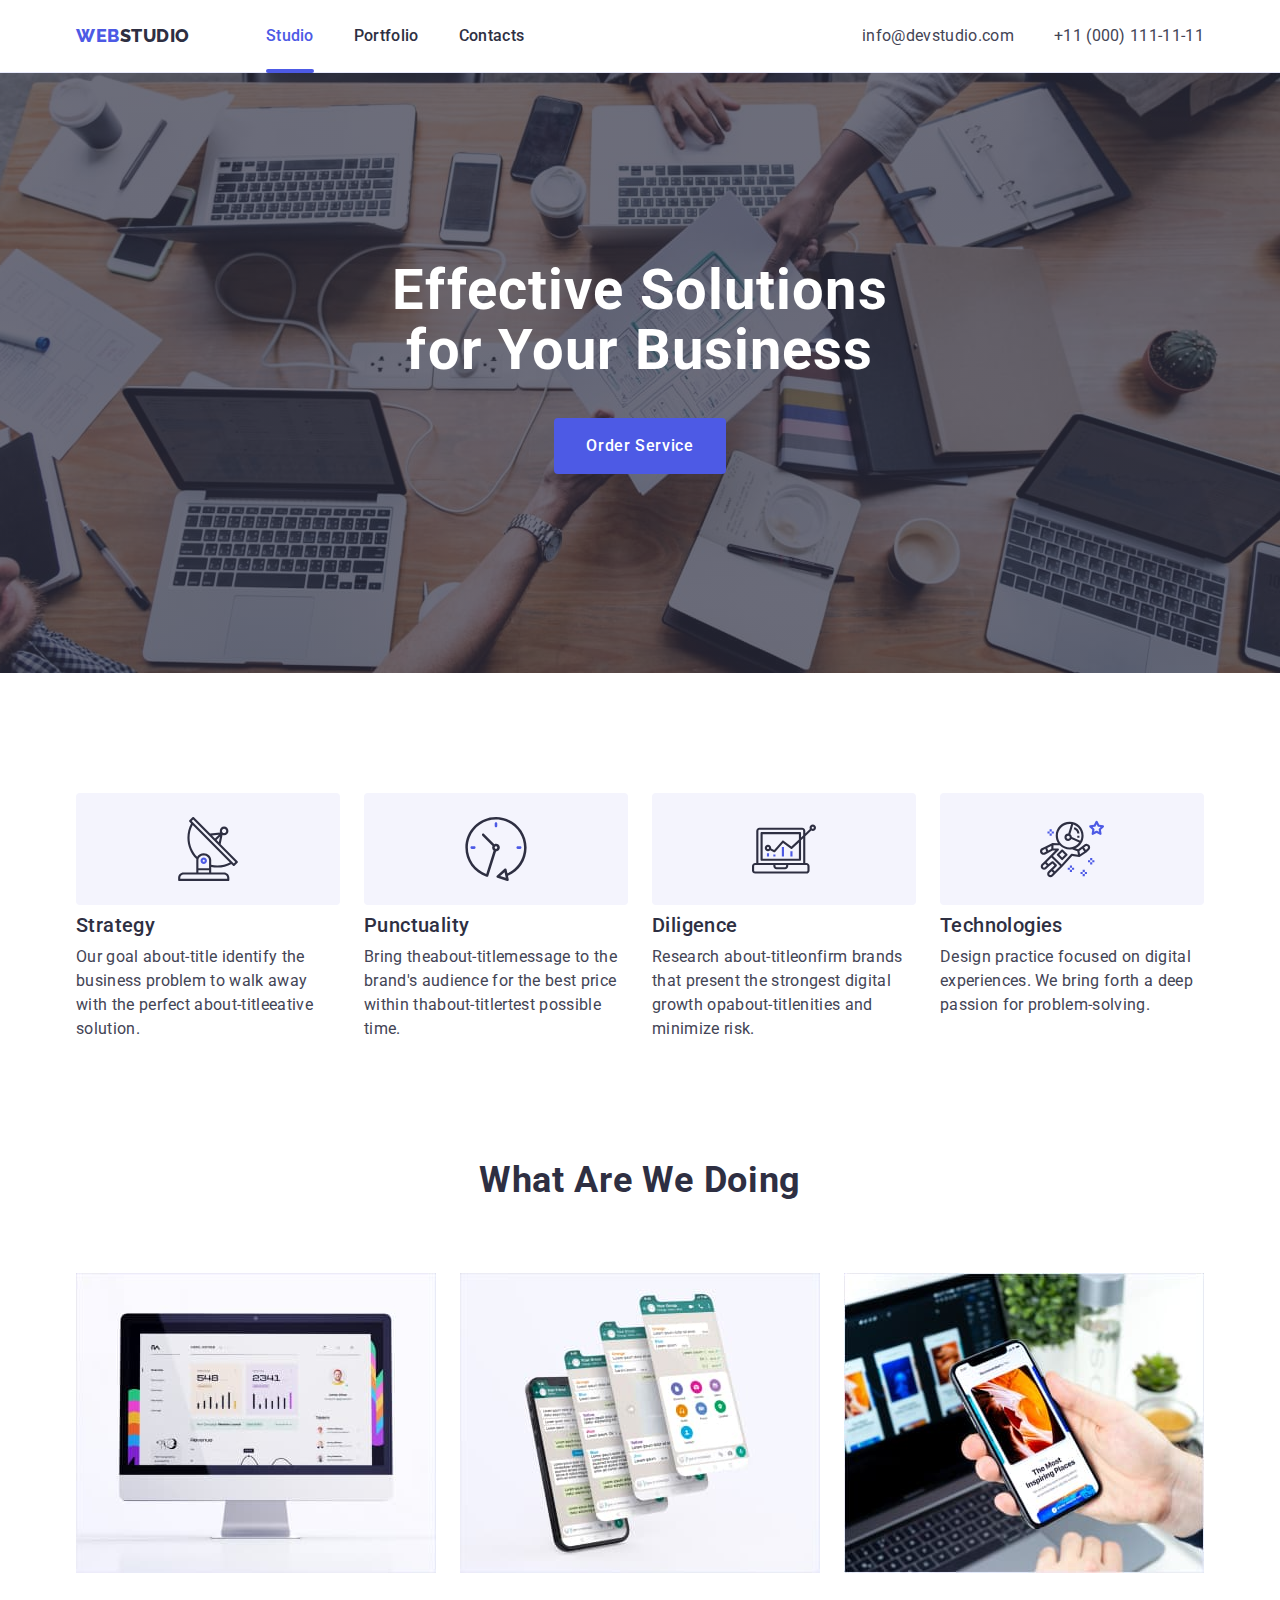
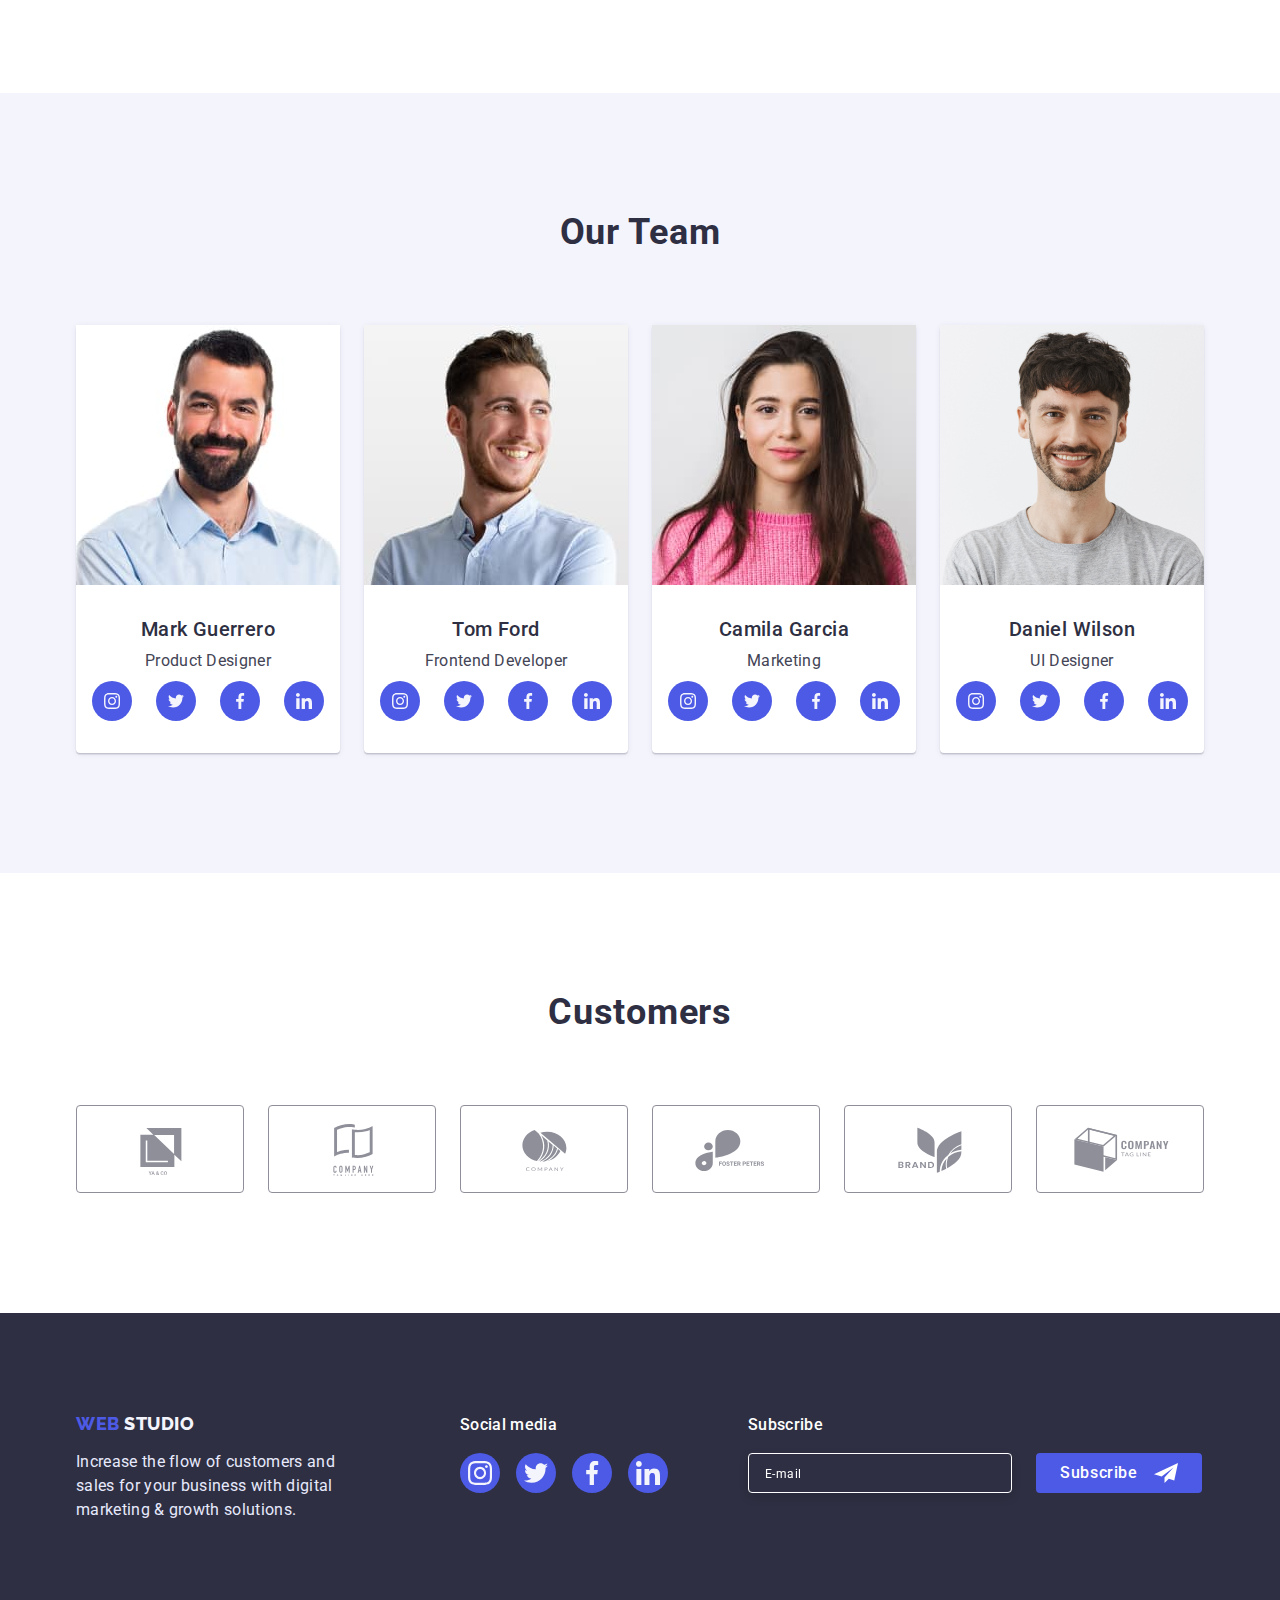
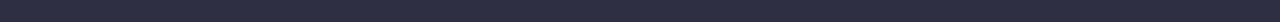
==== commit a4230729: "HW 06" ====
--- a/index.html
+++ b/index.html
@@ -93,11 +93,9 @@
           />
           <label for="user-policy" class="modal-form-check-desc"
             >I accept the terms and conditions of the
-            <a href="" class="">&nbsp;Privacy Policy</a></label
+            <a href="" class="user-policy-link">&nbsp;Privacy Policy</a></label
           >
-          <div class="modal-form-btn-wrapper">
-            <button type="submit" class="btn">Send</button>
-          </div>
+          <button type="submit" class="btn">Send</button>
         </form>
       </div>
     </div>
@@ -484,18 +482,20 @@
 
         <form class="subscribe-form">
           <p class="subscribe-text">Subscribe</p>
-          <input
-            type="email"
-            class="subscribe-form-input"
-            placeholder="E-mail"
-            name="user_subscribe_email"
-          />
-          <button type="submit" class="subscribe-btn">
-            Subscribe
-            <svg class="footer-subscribe-btn-icon" width="24" height="24">
-              <use href="./images/svg/symbol-defs.svg#icon-send"></use>
-            </svg>
-          </button>
+          <div class="subscribe-content">
+            <input
+              type="email"
+              class="subscribe-form-input"
+              placeholder="E-mail"
+              name="user_subscribe_email"
+            />
+            <button type="submit" class="subscribe-btn">
+              Subscribe
+              <svg class="footer-subscribe-btn-icon" width="24" height="24">
+                <use href="./images/svg/symbol-defs.svg#icon-send"></use>
+              </svg>
+            </button>
+          </div>
         </form>
       </div>
     </footer>
--- a/css/styles.css
+++ b/css/styles.css
@@ -737,11 +737,11 @@
   width: 408px;
   height: 584px;
 
-  padding: 24px;
+  padding: 72px 24px 24px;
 
   transition: var(--time-transition-duration), var(--transition-timing-function);
-  min-width: 408px;
-  min-height: 576px;
+  /* min-width: 408px;
+  min-height: 576px; */
 
   background: #fcfcfc;
   box-shadow: 0px 1px 1px rgba(0, 0, 0, 0.14), 0px 1px 3px rgba(0, 0, 0, 0.12),
@@ -761,7 +761,7 @@
   background: var(--accent);
   border: 1px solid rgba(0, 0, 0, 0.1);
   border-radius: 50%;
-  transition-duration: var(--time-transition-duration);
+  transition: var(--time-transition-duration);
   transition-timing-function: var(--transition-timing-function);
 }
 
@@ -769,7 +769,7 @@
   width: 8px;
   height: 8px;
   fill: var(--dark);
-  transition-duration: fill var(--time-transition-duration);
+  transition: fill var(--time-transition-duration);
   transition-timing-function: var(--transition-timing-function);
 }
 
@@ -786,7 +786,7 @@
   height: 24px;
   background: var(--pressed-state);
   border-radius: 50%;
-  transition-duration: var(--time-transition-duration);
+  transition: var(--time-transition-duration);
   transition-timing-function: var(--transition-timing-function);
 }
 
@@ -801,7 +801,6 @@
   font-weight: 500;
   font-size: 16px;
   line-height: 1.5;
-  margin-top: 48px;
   margin-bottom: 16px;
 
   text-align: center;
@@ -812,9 +811,9 @@
 .modal-form {
   display: flex;
   flex-direction: column;
-  width: 360px;
+  /* width: 360px;
   min-height: 336px;
-  margin: 0 auto;
+  margin: 0 auto; */
 }
 
 .modal-form-input {
@@ -825,8 +824,8 @@
   padding-left: 38px;
   color: var(--text);
 
-  transition-duration: fill var(--time-transition-duration);
-  transition-timing-function: fill var(--transition-timing-function);
+  transition: border var(--time-transition-duration);
+  transition-timing-function: var(--transition-timing-function);
 }
 .modal-form-input:focus {
   border-color: var(--primary-brand);
@@ -848,7 +847,7 @@
   resize: none;
   width: 100%;
   height: 120px;
-  margin-bottom: 8px;
+
   border: 1px solid rgba(46, 47, 66, 0.4);
   border-radius: 4px;
   padding: 8px 16px;
@@ -858,7 +857,7 @@
 .modal-form-textarea:focus {
   border-color: var(--primary-brand);
   outline: none;
-  transition-duration: border-color var(--time-transition-duration);
+  transition: border-color var(--time-transition-duration);
   transition-timing-function: border-color var(--transition-timing-function);
 }
 
@@ -869,14 +868,9 @@
   letter-spacing: 0.04em;
   color: var(--subtle-text);
 }
-.modal-form-btn-wrapper {
-  display: flex;
-  justify-content: center;
-  margin-top: 24px;
-}
 
 .modal-form-field {
-  margin-bottom: 8px;
+  margin-bottom: 16px;
 }
 
 .modal-form-input-desc {
@@ -900,7 +894,7 @@
   height: 24px;
   display: block;
   fill: var(--dark);
-  transition-duration: fill var(--time-transition-duration);
+  transition: fill var(--time-transition-duration);
   transition-timing-function: var(--transition-timing-function);
 }
 
@@ -934,14 +928,14 @@
   background-repeat: no-repeat;
   background-position: center;
 
-  transition-duration: var(--time-transition-duration);
+  transition: var(--time-transition-duration);
   transition-timing-function: var(--transition-timing-function);
 }
 
 .modal-form-check:focus + .modal-form-check-desc::before {
   border-color: var(--primary-brand);
 
-  transition-duration: var(--time-transition-duration);
+  transition: var(--time-transition-duration);
   transition-timing-function: var(--transition-timing-function);
 }
 
@@ -953,8 +947,12 @@
   font-size: 12px;
   line-height: 1.17;
   letter-spacing: 0.04em;
+  margin-bottom: 24px;
 
   color: var(--subtle-text);
+}
+.user-policy-link {
+  color: var(--primary-brand);
 }
 
 /* subscribe form */
@@ -971,12 +969,8 @@
 }
 
 .subscribe-form {
-  /* display: flex;
-  flex-direction: column;
-  width: 360px;
-  min-height: 336px; */
   margin: 0 auto;
-  margin-right: 16px;
+  margin-left: 80px;
 }
 
 .subscribe-form-input {
@@ -996,8 +990,8 @@
   background-color: var(--dark);
   filter: drop-shadow(0px 4px 4px rgba(0, 0, 0, 0.15));
 
-  transition-duration: fill var(--time-transition-duration);
-  transition-timing-function: fill var(--transition-timing-function);
+  transition: border var(--time-transition-duration);
+  transition-timing-function: var(--transition-timing-function);
 }
 .subscribe-form-input:focus {
   border-color: var(--primary-brand);
@@ -1054,3 +1048,7 @@
   margin-left: 16px;
   fill: var(--white-background);
 }
+
+.subscribe-content {
+  display: flex;
+}
